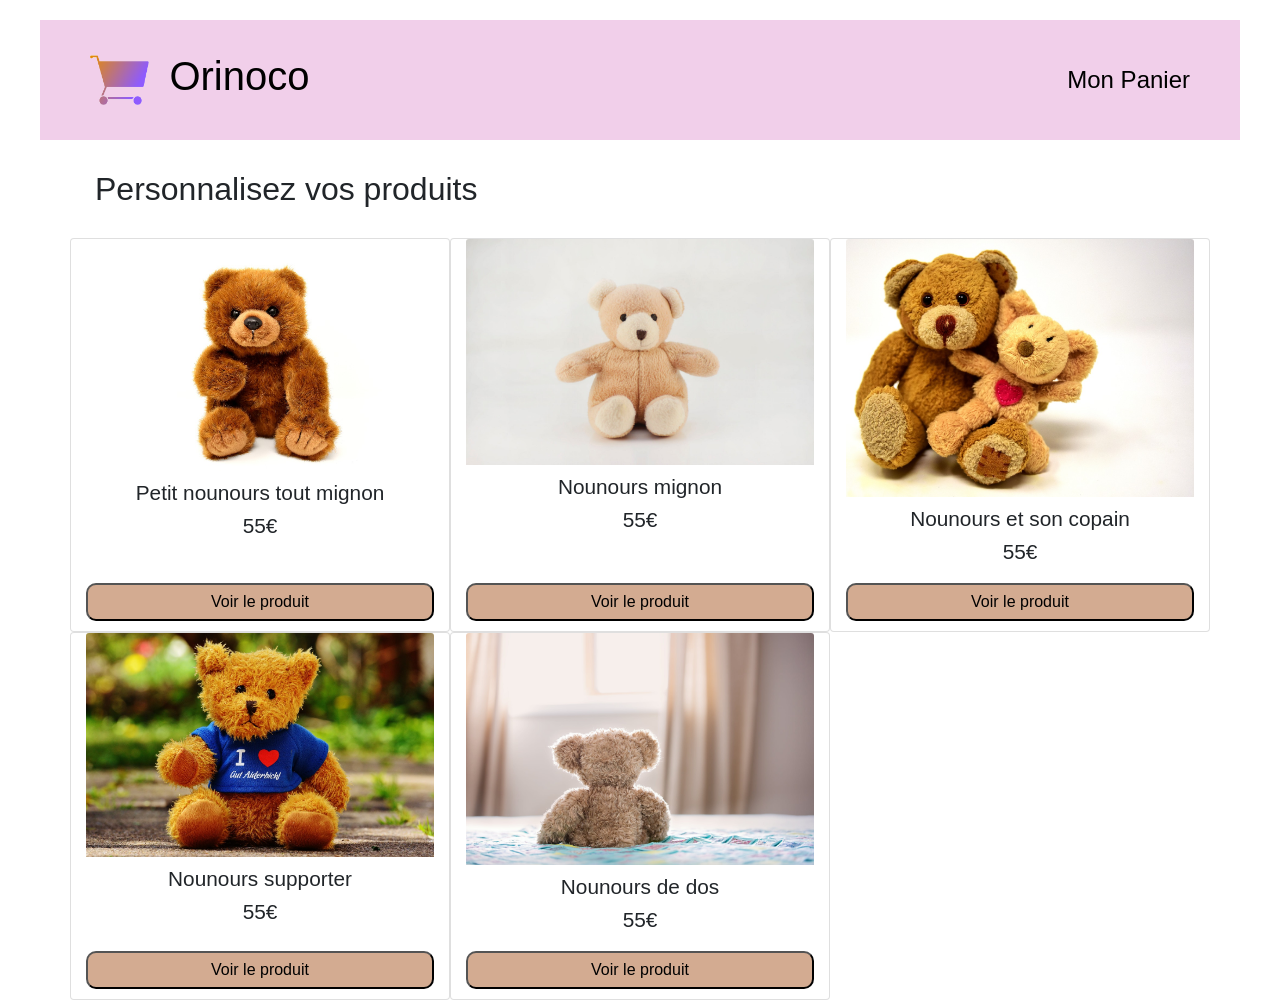
==== index.html @ 1568e236 "jour 2 - index" ====
<!DOCTYPE html>
<html lang="fr">

<head>
    <meta charset="UTF-8">
    <meta name="viewport" content="width=device-width, initial-scale=1.0">
    <meta description="">
    <title>Orinoco - Accueil</title>

    <link rel="stylesheet" href="./css/main.css" type="text/css">

    <!--bootstrap-->
    <link rel="stylesheet" type="text/css" href="./bootstrap-4.5.0-dist/css/bootstrap.min.css">
    <script src="./bootstrap-4.5.0-dist/js/bootstrap.min.js"></script>

    <link rel="stylesheet" href="./css/main.css" type="text/css">
</head>

<body>
    <header class="header">
        <a href="index.html" class="header__left" title="orinoco">
            <img src="images/logo.png" alt="logo" class="header__left__logo">
            <h1 class="header__left__brand">Orinoco</h1>
        </a>
        <a href="panier.html" class="header__right" title="panier">Mon Panier</a>
    </header>
    <main class="container">
        <div class="row">
            <h2 class="main__title col-sm-12">Personnalisez vos produits</h2>
            <!--1st teddy-->
            <article class="article__card card col-sm-4">
                <img class="article__card__img card-img-top" src="./images/teddy_1.jpg" alt="Hand made teddy">
                <div class="article__card__text card-body text-center">
                    <h3 class="article__card__text__name product_name">Petit nounours tout mignon</h3>
                    <h3 class="article__card__text__price">55€</h3>
                </div>
                <button type="button" class="article__card__btn btn-block">Voir le produit</button>
            </article>
            <!--2nd teddy-->
            <article class="article__card card col-sm-4">
                <img class="article__card__img card-img-top" src="./images/teddy_2.jpg" alt="Hand made teddy">
                <div class="article__card__text card-body text-center">
                    <h3 class="article__card__text__name product_name">Nounours mignon</h3>
                    <h3 class="article__card__text__price">55€</h3>
                </div>
                <button type="button" class="article__card__btn btn-block">Voir le produit</button>
            </article>
            <!--3th teddy-->
            <article class="article__card card col-sm-4">
                <img class="article__card__img card-img-top" src="./images/teddy_3.jpg" alt="Hand made teddy">
                <div class="article__card__text card-body text-center">
                    <h3 class="article__card__text__name product_name">Nounours et son copain</h3>
                    <h3 class="article__card__text__price">55€</h3>
                </div>
                <button type="button" class="article__card__btn btn-block">Voir le produit</button>
            </article>
            <!--4th teddy-->
            <article class="article__card card col-sm-4">
                <img class="article__card__img card-img-top" src="./images/teddy_4.jpg" alt="Hand made teddy">
                <div class="article__card__text card-body text-center">
                    <h3 class="article__card__text__name product_name">Nounours supporter</h3>
                    <h3 class="article__card__text__price">55€</h3>
                </div>
                <button type="button" class="article__card__btn btn-block">Voir le produit</button>
            </article>
            <!--5th teddy-->
            <article class="article__card card col-sm-4">
                <img class="article__card__img card-img-top" src="./images/teddy_5.jpg" alt="Hand made teddy">
                <div class="article__card__text card-body text-center">
                    <h3 class="article__card__text__name product_name">Nounours de dos</h3>
                    <h3 class="article__card__text__price">55€</h3>
                </div>
                <button type="button" class="article__card__btn btn-block">Voir le produit</button>
            </article>
        </div>
    </main>

</body>

</html>
---- css/main.css ----
/*clr logo brief*/
/*beige*/
/*header margin*/
/*smartphone screen size*/
/*mixin responsive*/
/*reinitit link*/
a {
  text-decoration: none;
  color: black;
}

body {
  max-width: 1200px;
  margin: auto;
}

/*HEADER START*/
.header {
  display: -webkit-box;
  display: -ms-flexbox;
  display: flex;
  -webkit-box-pack: justify;
      -ms-flex-pack: justify;
          justify-content: space-between;
  -webkit-box-align: center;
      -ms-flex-align: center;
          align-items: center;
  margin-top: 20px;
  height: 120px;
  background-color: #f1cfea;
}

@media screen and (max-width: 576px) {
  .header {
    -webkit-box-orient: vertical;
    -webkit-box-direction: normal;
        -ms-flex-direction: column;
            flex-direction: column;
    height: 150px;
  }
}

.header__left {
  display: -webkit-box;
  display: -ms-flexbox;
  display: flex;
  -webkit-box-pack: justify;
      -ms-flex-pack: justify;
          justify-content: space-between;
  -webkit-box-align: center;
      -ms-flex-align: center;
          align-items: center;
  margin-left: 50px;
}

@media screen and (max-width: 576px) {
  .header__left {
    -webkit-box-orient: vertical;
    -webkit-box-direction: normal;
        -ms-flex-direction: column;
            flex-direction: column;
    margin: 0;
  }
}

.header__left:hover {
  text-decoration: none;
  color: black;
}

.header__left__logo {
  height: 50px;
}

.header__left__brand {
  margin-left: 20px;
}

@media screen and (max-width: 576px) {
  .header__left__brand {
    margin: 5px 0 0 0;
  }
}

.header__right {
  margin-right: 50px;
  font-size: 1.5em;
}

@media screen and (max-width: 576px) {
  .header__right {
    margin: 0;
  }
}

.header__right:hover {
  text-decoration: none;
  color: #6e205e;
}

/*HEADER END*/
/*MAIN START*/
.main__title {
  margin: 30px 10px;
}

.article__card__text {
  padding: 10px;
}

.article__card__text__name {
  font-size: 1.3em;
}

.article__card__text__price {
  font-size: 1.3em;
}

.article__card__btn {
  margin-bottom: 10px;
  padding: 5px 0;
  border-radius: 10px;
  background-color: #d3ab91;
  -webkit-transition-duration: 500ms;
          transition-duration: 500ms;
}

.article__card__btn:hover {
  background-color: #c48f6d;
}

/*MAIN END*/
/*FOOTER START*/
/*FOOTER END*/
---- css/main.css ----
/*clr logo brief*/
/*beige*/
/*header margin*/
/*smartphone screen size*/
/*mixin responsive*/
/*reinitit link*/
a {
  text-decoration: none;
  color: black;
}

body {
  max-width: 1200px;
  margin: auto;
}

/*HEADER START*/
.header {
  display: -webkit-box;
  display: -ms-flexbox;
  display: flex;
  -webkit-box-pack: justify;
      -ms-flex-pack: justify;
          justify-content: space-between;
  -webkit-box-align: center;
      -ms-flex-align: center;
          align-items: center;
  margin-top: 20px;
  height: 120px;
  background-color: #f1cfea;
}

@media screen and (max-width: 576px) {
  .header {
    -webkit-box-orient: vertical;
    -webkit-box-direction: normal;
        -ms-flex-direction: column;
            flex-direction: column;
    height: 150px;
  }
}

.header__left {
  display: -webkit-box;
  display: -ms-flexbox;
  display: flex;
  -webkit-box-pack: justify;
      -ms-flex-pack: justify;
          justify-content: space-between;
  -webkit-box-align: center;
      -ms-flex-align: center;
          align-items: center;
  margin-left: 50px;
}

@media screen and (max-width: 576px) {
  .header__left {
    -webkit-box-orient: vertical;
    -webkit-box-direction: normal;
        -ms-flex-direction: column;
            flex-direction: column;
    margin: 0;
  }
}

.header__left:hover {
  text-decoration: none;
  color: black;
}

.header__left__logo {
  height: 50px;
}

.header__left__brand {
  margin-left: 20px;
}

@media screen and (max-width: 576px) {
  .header__left__brand {
    margin: 5px 0 0 0;
  }
}

.header__right {
  margin-right: 50px;
  font-size: 1.5em;
}

@media screen and (max-width: 576px) {
  .header__right {
    margin: 0;
  }
}

.header__right:hover {
  text-decoration: none;
  color: #6e205e;
}

/*HEADER END*/
/*MAIN START*/
.main__title {
  margin: 30px 10px;
}

.article__card__text {
  padding: 10px;
}

.article__card__text__name {
  font-size: 1.3em;
}

.article__card__text__price {
  font-size: 1.3em;
}

.article__card__btn {
  margin-bottom: 10px;
  padding: 5px 0;
  border-radius: 10px;
  background-color: #d3ab91;
  -webkit-transition-duration: 500ms;
          transition-duration: 500ms;
}

.article__card__btn:hover {
  background-color: #c48f6d;
}

/*MAIN END*/
/*FOOTER START*/
/*FOOTER END*/
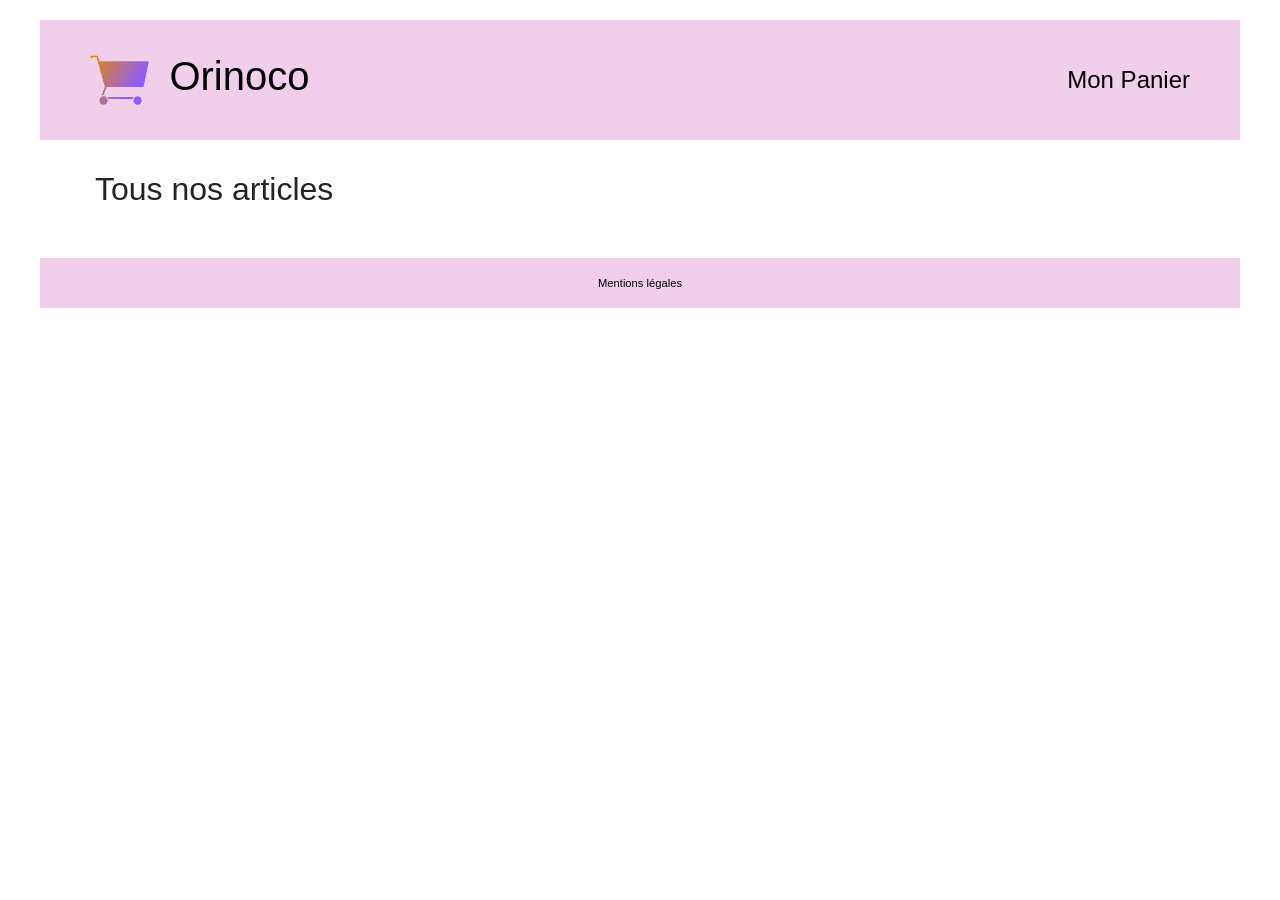
==== commit 5c3e22f2: "Jour 4" ====
--- a/index.html
+++ b/index.html
@@ -11,7 +11,11 @@
 
     <!--bootstrap-->
     <link rel="stylesheet" type="text/css" href="./bootstrap-4.5.0-dist/css/bootstrap.min.css">
-    <script src="./bootstrap-4.5.0-dist/js/bootstrap.min.js"></script>
+    <script src="./javascript/jquery-2.1.0.min.js" defer></script>
+    <script src="./bootstrap-4.5.0-dist/js/bootstrap.min.js" defer></script>
+
+    <script src="./javascript/index.js" defer></script>
+
 
     <link rel="stylesheet" href="./css/main.css" type="text/css">
 </head>
@@ -26,54 +30,31 @@
     </header>
     <main class="container">
         <div class="row">
-            <h2 class="main__title col-sm-12">Personnalisez vos produits</h2>
+            <h2 class="main__title col-sm-12">Tous nos articles</h2>
             <!--1st teddy-->
-            <article class="article__card card col-sm-4">
-                <img class="article__card__img card-img-top" src="./images/teddy_1.jpg" alt="Hand made teddy">
-                <div class="article__card__text card-body text-center">
-                    <h3 class="article__card__text__name product_name">Petit nounours tout mignon</h3>
-                    <h3 class="article__card__text__price">55€</h3>
-                </div>
-                <button type="button" class="article__card__btn btn-block">Voir le produit</button>
-            </article>
-            <!--2nd teddy-->
-            <article class="article__card card col-sm-4">
-                <img class="article__card__img card-img-top" src="./images/teddy_2.jpg" alt="Hand made teddy">
-                <div class="article__card__text card-body text-center">
-                    <h3 class="article__card__text__name product_name">Nounours mignon</h3>
-                    <h3 class="article__card__text__price">55€</h3>
-                </div>
-                <button type="button" class="article__card__btn btn-block">Voir le produit</button>
-            </article>
-            <!--3th teddy-->
-            <article class="article__card card col-sm-4">
-                <img class="article__card__img card-img-top" src="./images/teddy_3.jpg" alt="Hand made teddy">
-                <div class="article__card__text card-body text-center">
-                    <h3 class="article__card__text__name product_name">Nounours et son copain</h3>
-                    <h3 class="article__card__text__price">55€</h3>
-                </div>
-                <button type="button" class="article__card__btn btn-block">Voir le produit</button>
-            </article>
-            <!--4th teddy-->
-            <article class="article__card card col-sm-4">
-                <img class="article__card__img card-img-top" src="./images/teddy_4.jpg" alt="Hand made teddy">
-                <div class="article__card__text card-body text-center">
-                    <h3 class="article__card__text__name product_name">Nounours supporter</h3>
-                    <h3 class="article__card__text__price">55€</h3>
-                </div>
-                <button type="button" class="article__card__btn btn-block">Voir le produit</button>
-            </article>
-            <!--5th teddy-->
-            <article class="article__card card col-sm-4">
-                <img class="article__card__img card-img-top" src="./images/teddy_5.jpg" alt="Hand made teddy">
-                <div class="article__card__text card-body text-center">
-                    <h3 class="article__card__text__name product_name">Nounours de dos</h3>
-                    <h3 class="article__card__text__price">55€</h3>
-                </div>
-                <button type="button" class="article__card__btn btn-block">Voir le produit</button>
-            </article>
+            <div id="catalogue" class="catalogue row">
+
+            </div>
+
+
+
         </div>
     </main>
+    <!--END MAIN-->
+    <!--START FOOTER-->
+    <footer class="footer">
+        <a class="footer__legal" href="#" title="mentions légales">Mentions légales</a>
+        <!--<article class="article__card card col-sm-4">
+            <img class="article__card__img" src="./images/teddy_1.jpg" alt="Hand made teddy">
+            <div class="article__card__text card-body text-center">
+                <h3 class="article__card__text__name product_name" id="teddy_1_name"></h3>
+                <h3 class="article__card__text__price">55€</h3>
+            </div>
+            <a class="article__card__btn btn-block badge" id="button_1" href="product.html">Voir le produit</a>
+        </article>-->
+
+    </footer>
+    <!--END FOOTER-->
 
 </body>
 
--- a/css/main.css
+++ b/css/main.css
@@ -1,5 +1,6 @@
 /*clr logo brief*/
 /*beige*/
+/*clr for modified elements by JS*/
 /*header margin*/
 /*smartphone screen size*/
 /*mixin responsive*/
@@ -99,36 +100,71 @@
 }
 
 /*HEADER END*/
+/*FOOTER START*/
+.footer {
+  height: 50px;
+  background-color: #f1cfea;
+  display: -webkit-box;
+  display: -ms-flexbox;
+  display: flex;
+  -webkit-box-align: center;
+      -ms-flex-align: center;
+          align-items: center;
+  -webkit-box-pack: center;
+      -ms-flex-pack: center;
+          justify-content: center;
+  margin-top: 20px;
+}
+
+.footer__legal {
+  font-size: 0.7em;
+}
+
+/*FOOTER END*/
 /*MAIN START*/
 .main__title {
   margin: 30px 10px;
 }
 
-.article__card__text {
+.catalogue {
+  width: 100%;
+}
+
+.catalogue__section__card__img {
+  height: 220px;
+  width: auto;
+  margin: 5px;
+}
+
+.catalogue__section__card__text {
   padding: 10px;
 }
 
-.article__card__text__name {
+.catalogue__section__card__text__name {
   font-size: 1.3em;
 }
 
-.article__card__text__price {
+.catalogue__section__card__text__price {
   font-size: 1.3em;
 }
 
-.article__card__btn {
+.catalogue__section__card__btn {
   margin-bottom: 10px;
-  padding: 5px 0;
   border-radius: 10px;
+  height: 30px;
   background-color: #d3ab91;
-  -webkit-transition-duration: 500ms;
-          transition-duration: 500ms;
+  -webkit-transition-duration: 300ms;
+          transition-duration: 300ms;
+  padding: auto;
+  font-size: 1em;
+  font-weight: normal;
+  -webkit-box-shadow: 2px 2px 2px #6d452b;
+          box-shadow: 2px 2px 2px #6d452b;
 }
 
-.article__card__btn:hover {
+.catalogue__section__card__btn:hover {
   background-color: #c48f6d;
+  color: white;
 }
 
 /*MAIN END*/
-/*FOOTER START*/
-/*FOOTER END*/
--- a/css/main.css
+++ b/css/main.css
@@ -1,5 +1,6 @@
 /*clr logo brief*/
 /*beige*/
+/*clr for modified elements by JS*/
 /*header margin*/
 /*smartphone screen size*/
 /*mixin responsive*/
@@ -99,36 +100,71 @@
 }
 
 /*HEADER END*/
+/*FOOTER START*/
+.footer {
+  height: 50px;
+  background-color: #f1cfea;
+  display: -webkit-box;
+  display: -ms-flexbox;
+  display: flex;
+  -webkit-box-align: center;
+      -ms-flex-align: center;
+          align-items: center;
+  -webkit-box-pack: center;
+      -ms-flex-pack: center;
+          justify-content: center;
+  margin-top: 20px;
+}
+
+.footer__legal {
+  font-size: 0.7em;
+}
+
+/*FOOTER END*/
 /*MAIN START*/
 .main__title {
   margin: 30px 10px;
 }
 
-.article__card__text {
+.catalogue {
+  width: 100%;
+}
+
+.catalogue__section__card__img {
+  height: 220px;
+  width: auto;
+  margin: 5px;
+}
+
+.catalogue__section__card__text {
   padding: 10px;
 }
 
-.article__card__text__name {
+.catalogue__section__card__text__name {
   font-size: 1.3em;
 }
 
-.article__card__text__price {
+.catalogue__section__card__text__price {
   font-size: 1.3em;
 }
 
-.article__card__btn {
+.catalogue__section__card__btn {
   margin-bottom: 10px;
-  padding: 5px 0;
   border-radius: 10px;
+  height: 30px;
   background-color: #d3ab91;
-  -webkit-transition-duration: 500ms;
-          transition-duration: 500ms;
+  -webkit-transition-duration: 300ms;
+          transition-duration: 300ms;
+  padding: auto;
+  font-size: 1em;
+  font-weight: normal;
+  -webkit-box-shadow: 2px 2px 2px #6d452b;
+          box-shadow: 2px 2px 2px #6d452b;
 }
 
-.article__card__btn:hover {
+.catalogue__section__card__btn:hover {
   background-color: #c48f6d;
+  color: white;
 }
 
 /*MAIN END*/
-/*FOOTER START*/
-/*FOOTER END*/
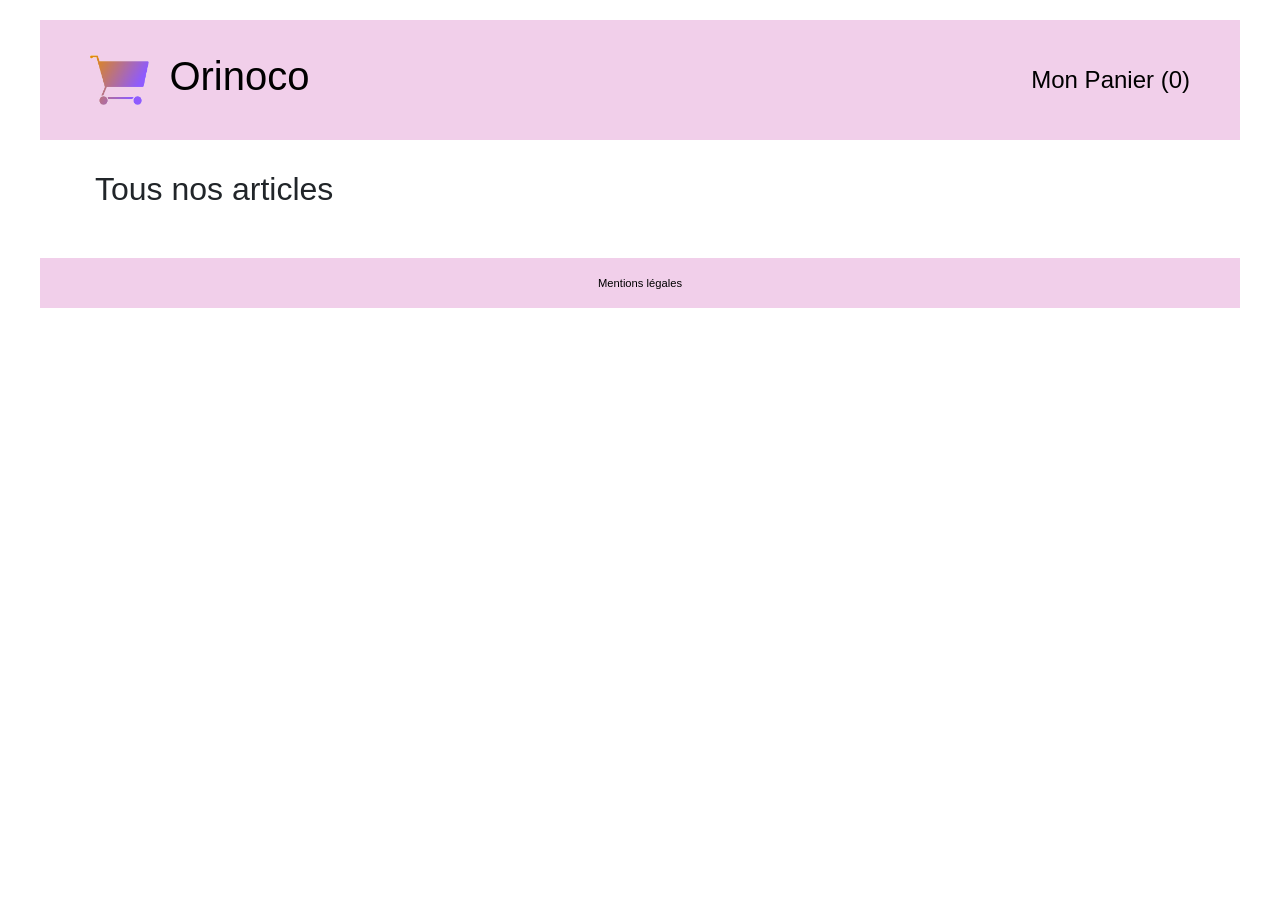
==== commit a9d4c920: "week 1" ====
--- a/index.html
+++ b/index.html
@@ -15,6 +15,7 @@
     <script src="./bootstrap-4.5.0-dist/js/bootstrap.min.js" defer></script>
 
     <script src="./javascript/index.js" defer></script>
+    <script src="./javascript/basketNumber.js" defer></script>
 
 
     <link rel="stylesheet" href="./css/main.css" type="text/css">
@@ -26,7 +27,7 @@
             <img src="images/logo.png" alt="logo" class="header__left__logo">
             <h1 class="header__left__brand">Orinoco</h1>
         </a>
-        <a href="panier.html" class="header__right" title="panier">Mon Panier</a>
+        <a href="panier.html" class="header__right" title="panier" id="mon_panier">Mon Panier</a>
     </header>
     <main class="container">
         <div class="row">
--- a/css/main.css
+++ b/css/main.css
@@ -1,6 +1,6 @@
 /*clr logo brief*/
 /*beige*/
-/*clr for modified elements by JS*/
+/*clr for buttons*/
 /*header margin*/
 /*smartphone screen size*/
 /*mixin responsive*/
@@ -168,3 +168,84 @@
 }
 
 /*MAIN END*/
+.right_bloc__description .right_bloc__options__list__choice {
+  font-size: 1em;
+}
+
+.panier_main__section__head {
+  font-size: 1em;
+  display: -webkit-box;
+  display: -ms-flexbox;
+  display: flex;
+  -webkit-box-pack: justify;
+      -ms-flex-pack: justify;
+          justify-content: space-between;
+  -webkit-box-align: center;
+      -ms-flex-align: center;
+          align-items: center;
+}
+
+.panier_main__section__head__title {
+  font-size: 3em;
+}
+
+.panier_main__section__head__button {
+  border-radius: 5px;
+  height: 50px;
+  background-color: #b1275b;
+  color: white;
+  -webkit-box-shadow: 5px 5px 5px;
+          box-shadow: 5px 5px 5px;
+}
+
+.panier_main__section__head__button:hover {
+  background-color: #db2269;
+}
+
+.panier_main__section__basket__name {
+  font-size: 1.2em;
+}
+
+.panier_main__section__basket__product__img {
+  width: 150px;
+}
+
+.panier_main__aside__resume__div_articles {
+  display: -webkit-box;
+  display: -ms-flexbox;
+  display: flex;
+  -webkit-box-pack: justify;
+      -ms-flex-pack: justify;
+          justify-content: space-between;
+}
+
+.panier_main__aside__resume__div_price {
+  display: -webkit-box;
+  display: -ms-flexbox;
+  display: flex;
+  -webkit-box-pack: justify;
+      -ms-flex-pack: justify;
+          justify-content: space-between;
+}
+
+.panier_main__aside__resume__div_port {
+  display: -webkit-box;
+  display: -ms-flexbox;
+  display: flex;
+  -webkit-box-pack: justify;
+      -ms-flex-pack: justify;
+          justify-content: space-between;
+}
+
+.panier_main__aside__resume__div_total {
+  display: -webkit-box;
+  display: -ms-flexbox;
+  display: flex;
+  -webkit-box-pack: justify;
+      -ms-flex-pack: justify;
+          justify-content: space-between;
+}
+
+.panier_main__aside__form {
+  font-size: 1em;
+}
--- a/css/main.css
+++ b/css/main.css
@@ -1,6 +1,6 @@
 /*clr logo brief*/
 /*beige*/
-/*clr for modified elements by JS*/
+/*clr for buttons*/
 /*header margin*/
 /*smartphone screen size*/
 /*mixin responsive*/
@@ -168,3 +168,84 @@
 }
 
 /*MAIN END*/
+.right_bloc__description .right_bloc__options__list__choice {
+  font-size: 1em;
+}
+
+.panier_main__section__head {
+  font-size: 1em;
+  display: -webkit-box;
+  display: -ms-flexbox;
+  display: flex;
+  -webkit-box-pack: justify;
+      -ms-flex-pack: justify;
+          justify-content: space-between;
+  -webkit-box-align: center;
+      -ms-flex-align: center;
+          align-items: center;
+}
+
+.panier_main__section__head__title {
+  font-size: 3em;
+}
+
+.panier_main__section__head__button {
+  border-radius: 5px;
+  height: 50px;
+  background-color: #b1275b;
+  color: white;
+  -webkit-box-shadow: 5px 5px 5px;
+          box-shadow: 5px 5px 5px;
+}
+
+.panier_main__section__head__button:hover {
+  background-color: #db2269;
+}
+
+.panier_main__section__basket__name {
+  font-size: 1.2em;
+}
+
+.panier_main__section__basket__product__img {
+  width: 150px;
+}
+
+.panier_main__aside__resume__div_articles {
+  display: -webkit-box;
+  display: -ms-flexbox;
+  display: flex;
+  -webkit-box-pack: justify;
+      -ms-flex-pack: justify;
+          justify-content: space-between;
+}
+
+.panier_main__aside__resume__div_price {
+  display: -webkit-box;
+  display: -ms-flexbox;
+  display: flex;
+  -webkit-box-pack: justify;
+      -ms-flex-pack: justify;
+          justify-content: space-between;
+}
+
+.panier_main__aside__resume__div_port {
+  display: -webkit-box;
+  display: -ms-flexbox;
+  display: flex;
+  -webkit-box-pack: justify;
+      -ms-flex-pack: justify;
+          justify-content: space-between;
+}
+
+.panier_main__aside__resume__div_total {
+  display: -webkit-box;
+  display: -ms-flexbox;
+  display: flex;
+  -webkit-box-pack: justify;
+      -ms-flex-pack: justify;
+          justify-content: space-between;
+}
+
+.panier_main__aside__form {
+  font-size: 1em;
+}
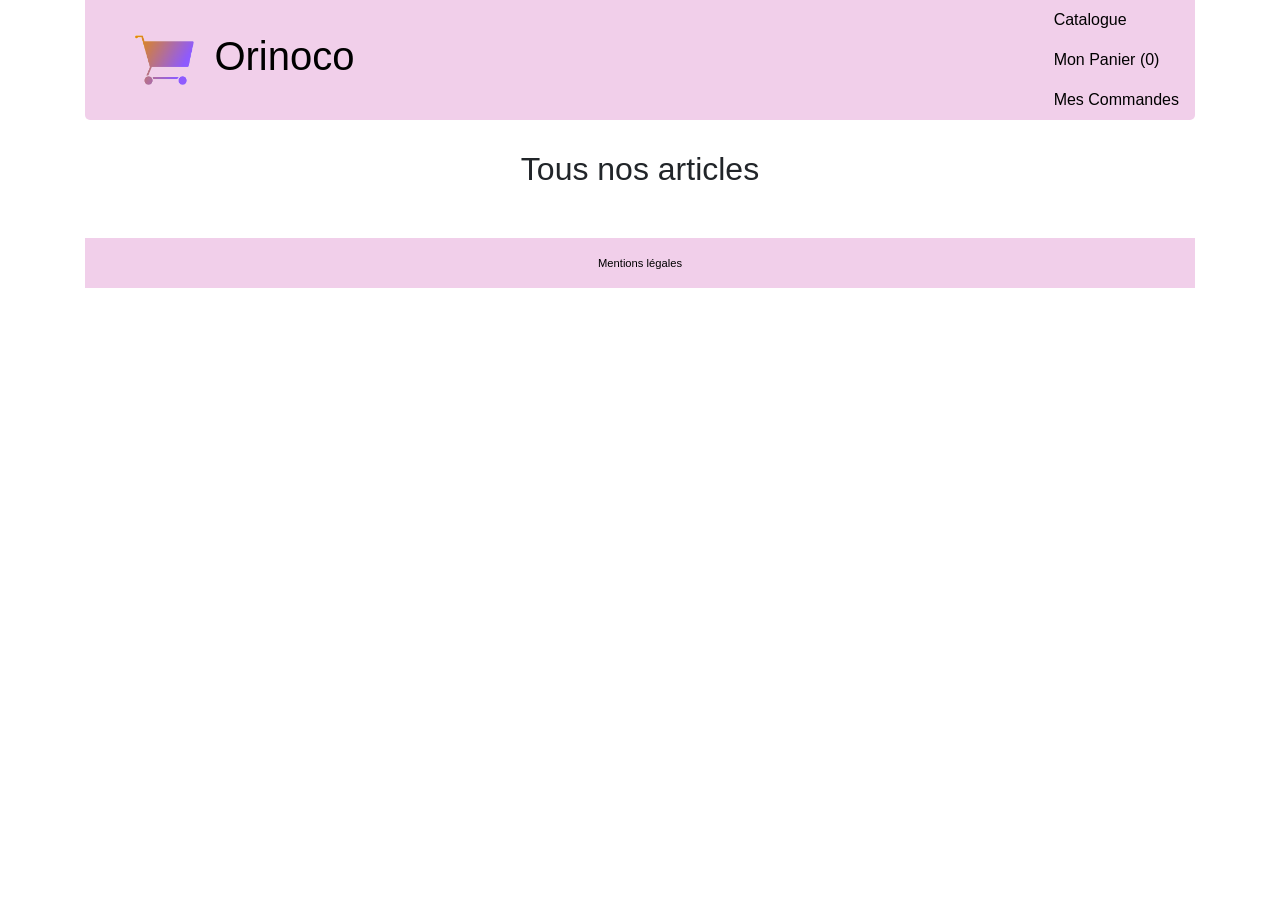
==== commit 6825fc86: "Operational Website" ====
--- a/index.html
+++ b/index.html
@@ -21,19 +21,28 @@
     <link rel="stylesheet" href="./css/main.css" type="text/css">
 </head>
 
-<body>
+<body class="container">
     <header class="header">
         <a href="index.html" class="header__left" title="orinoco">
             <img src="images/logo.png" alt="logo" class="header__left__logo">
             <h1 class="header__left__brand">Orinoco</h1>
         </a>
-        <a href="panier.html" class="header__right" title="panier" id="mon_panier">Mon Panier</a>
+        <ul class="nav flex-column">
+            <li class="nav-item">
+                <a href="index.html" class="nav-link" id="mon_catalogue" title="catalogue">Catalogue</a>
+            </li>
+            <li class="nav-item">
+                <a href="panier.html" class="nav-link" id="mon_panier" title="panier">Mon Panier</a>
+            </li>
+            <li class="nav-item">
+                <a href="commands.html" class="nav-link" id="mes_commandes" title="commandes">Mes Commandes</a>
+            </li>
     </header>
     <main class="container">
-        <div class="row">
-            <h2 class="main__title col-sm-12">Tous nos articles</h2>
+        <div class="row justify-content-center ">
+            <h2 class="main__title col-sm-12 text-center">Tous nos articles</h2>
             <!--1st teddy-->
-            <div id="catalogue" class="catalogue row">
+            <div id="catalogue" class="catalogue row align-middle">
 
             </div>
 
--- a/css/main.css
+++ b/css/main.css
@@ -2,7 +2,7 @@
 /*beige*/
 /*clr for buttons*/
 /*header margin*/
-/*smartphone screen size*/
+/*Responsive screen size*/
 /*mixin responsive*/
 /*reinitit link*/
 a {
@@ -26,9 +26,11 @@
   -webkit-box-align: center;
       -ms-flex-align: center;
           align-items: center;
-  margin-top: 20px;
   height: 120px;
   background-color: #f1cfea;
+  margin: 0;
+  border-bottom-left-radius: 5px;
+  border-bottom-right-radius: 5px;
 }
 
 @media screen and (max-width: 576px) {
@@ -37,7 +39,8 @@
     -webkit-box-direction: normal;
         -ms-flex-direction: column;
             flex-direction: column;
-    height: 150px;
+    height: 250px;
+    padding-top: 20px;
   }
 }
 
@@ -130,10 +133,8 @@
   width: 100%;
 }
 
-.catalogue__section__card__img {
-  height: 220px;
-  width: auto;
-  margin: 5px;
+.catalogue__section__card {
+  border-radius: 2%;
 }
 
 .catalogue__section__card__text {
@@ -150,26 +151,40 @@
 
 .catalogue__section__card__btn {
   margin-bottom: 10px;
-  border-radius: 10px;
-  height: 30px;
-  background-color: #d3ab91;
-  -webkit-transition-duration: 300ms;
-          transition-duration: 300ms;
-  padding: auto;
-  font-size: 1em;
-  font-weight: normal;
-  -webkit-box-shadow: 2px 2px 2px #6d452b;
-          box-shadow: 2px 2px 2px #6d452b;
-}
-
-.catalogue__section__card__btn:hover {
-  background-color: #c48f6d;
-  color: white;
 }
 
 /*MAIN END*/
 .right_bloc__description .right_bloc__options__list__choice {
   font-size: 1em;
+}
+
+body {
+  margin-left: 3%;
+  margin-right: 3%;
+}
+
+@media screen and (max-width: 768px) {
+  .panier_main {
+    display: -webkit-box;
+    display: -ms-flexbox;
+    display: flex;
+    -webkit-box-orient: vertical;
+    -webkit-box-direction: normal;
+        -ms-flex-direction: column;
+            flex-direction: column;
+    -webkit-box-pack: center;
+        -ms-flex-pack: center;
+            justify-content: center;
+    -webkit-box-align: center;
+        -ms-flex-align: center;
+            align-items: center;
+  }
+}
+
+@media screen and (max-width: 768px) {
+  .panier_main__section {
+    width: 90%;
+  }
 }
 
 .panier_main__section__head {
@@ -202,12 +217,52 @@
   background-color: #db2269;
 }
 
+.panier_main__section__basket__li {
+  text-align: left;
+}
+
+@media screen and (max-width: 576px) {
+  .panier_main__section__basket__li {
+    text-align: center;
+  }
+}
+
 .panier_main__section__basket__name {
   font-size: 1.2em;
 }
 
+@media screen and (max-width: 576px) {
+  .panier_main__section__basket__product__div {
+    display: -webkit-box;
+    display: -ms-flexbox;
+    display: flex;
+    -webkit-box-align: center;
+        -ms-flex-align: center;
+            align-items: center;
+    -webkit-box-pack: center;
+        -ms-flex-pack: center;
+            justify-content: center;
+    margin: auto;
+  }
+}
+
 .panier_main__section__basket__product__img {
-  width: 150px;
+  width: auto;
+  height: 100%;
+}
+
+@media screen and (max-width: 576px) {
+  .panier_main__section__basket__product__img {
+    width: auto;
+    height: 50%;
+    margin: auto;
+  }
+}
+
+@media screen and (max-width: 768px) {
+  .panier_main__aside {
+    width: 90%;
+  }
 }
 
 .panier_main__aside__resume__div_articles {
--- a/css/main.css
+++ b/css/main.css
@@ -2,7 +2,7 @@
 /*beige*/
 /*clr for buttons*/
 /*header margin*/
-/*smartphone screen size*/
+/*Responsive screen size*/
 /*mixin responsive*/
 /*reinitit link*/
 a {
@@ -26,9 +26,11 @@
   -webkit-box-align: center;
       -ms-flex-align: center;
           align-items: center;
-  margin-top: 20px;
   height: 120px;
   background-color: #f1cfea;
+  margin: 0;
+  border-bottom-left-radius: 5px;
+  border-bottom-right-radius: 5px;
 }
 
 @media screen and (max-width: 576px) {
@@ -37,7 +39,8 @@
     -webkit-box-direction: normal;
         -ms-flex-direction: column;
             flex-direction: column;
-    height: 150px;
+    height: 250px;
+    padding-top: 20px;
   }
 }
 
@@ -130,10 +133,8 @@
   width: 100%;
 }
 
-.catalogue__section__card__img {
-  height: 220px;
-  width: auto;
-  margin: 5px;
+.catalogue__section__card {
+  border-radius: 2%;
 }
 
 .catalogue__section__card__text {
@@ -150,26 +151,40 @@
 
 .catalogue__section__card__btn {
   margin-bottom: 10px;
-  border-radius: 10px;
-  height: 30px;
-  background-color: #d3ab91;
-  -webkit-transition-duration: 300ms;
-          transition-duration: 300ms;
-  padding: auto;
-  font-size: 1em;
-  font-weight: normal;
-  -webkit-box-shadow: 2px 2px 2px #6d452b;
-          box-shadow: 2px 2px 2px #6d452b;
-}
-
-.catalogue__section__card__btn:hover {
-  background-color: #c48f6d;
-  color: white;
 }
 
 /*MAIN END*/
 .right_bloc__description .right_bloc__options__list__choice {
   font-size: 1em;
+}
+
+body {
+  margin-left: 3%;
+  margin-right: 3%;
+}
+
+@media screen and (max-width: 768px) {
+  .panier_main {
+    display: -webkit-box;
+    display: -ms-flexbox;
+    display: flex;
+    -webkit-box-orient: vertical;
+    -webkit-box-direction: normal;
+        -ms-flex-direction: column;
+            flex-direction: column;
+    -webkit-box-pack: center;
+        -ms-flex-pack: center;
+            justify-content: center;
+    -webkit-box-align: center;
+        -ms-flex-align: center;
+            align-items: center;
+  }
+}
+
+@media screen and (max-width: 768px) {
+  .panier_main__section {
+    width: 90%;
+  }
 }
 
 .panier_main__section__head {
@@ -202,12 +217,52 @@
   background-color: #db2269;
 }
 
+.panier_main__section__basket__li {
+  text-align: left;
+}
+
+@media screen and (max-width: 576px) {
+  .panier_main__section__basket__li {
+    text-align: center;
+  }
+}
+
 .panier_main__section__basket__name {
   font-size: 1.2em;
 }
 
+@media screen and (max-width: 576px) {
+  .panier_main__section__basket__product__div {
+    display: -webkit-box;
+    display: -ms-flexbox;
+    display: flex;
+    -webkit-box-align: center;
+        -ms-flex-align: center;
+            align-items: center;
+    -webkit-box-pack: center;
+        -ms-flex-pack: center;
+            justify-content: center;
+    margin: auto;
+  }
+}
+
 .panier_main__section__basket__product__img {
-  width: 150px;
+  width: auto;
+  height: 100%;
+}
+
+@media screen and (max-width: 576px) {
+  .panier_main__section__basket__product__img {
+    width: auto;
+    height: 50%;
+    margin: auto;
+  }
+}
+
+@media screen and (max-width: 768px) {
+  .panier_main__aside {
+    width: 90%;
+  }
 }
 
 .panier_main__aside__resume__div_articles {
